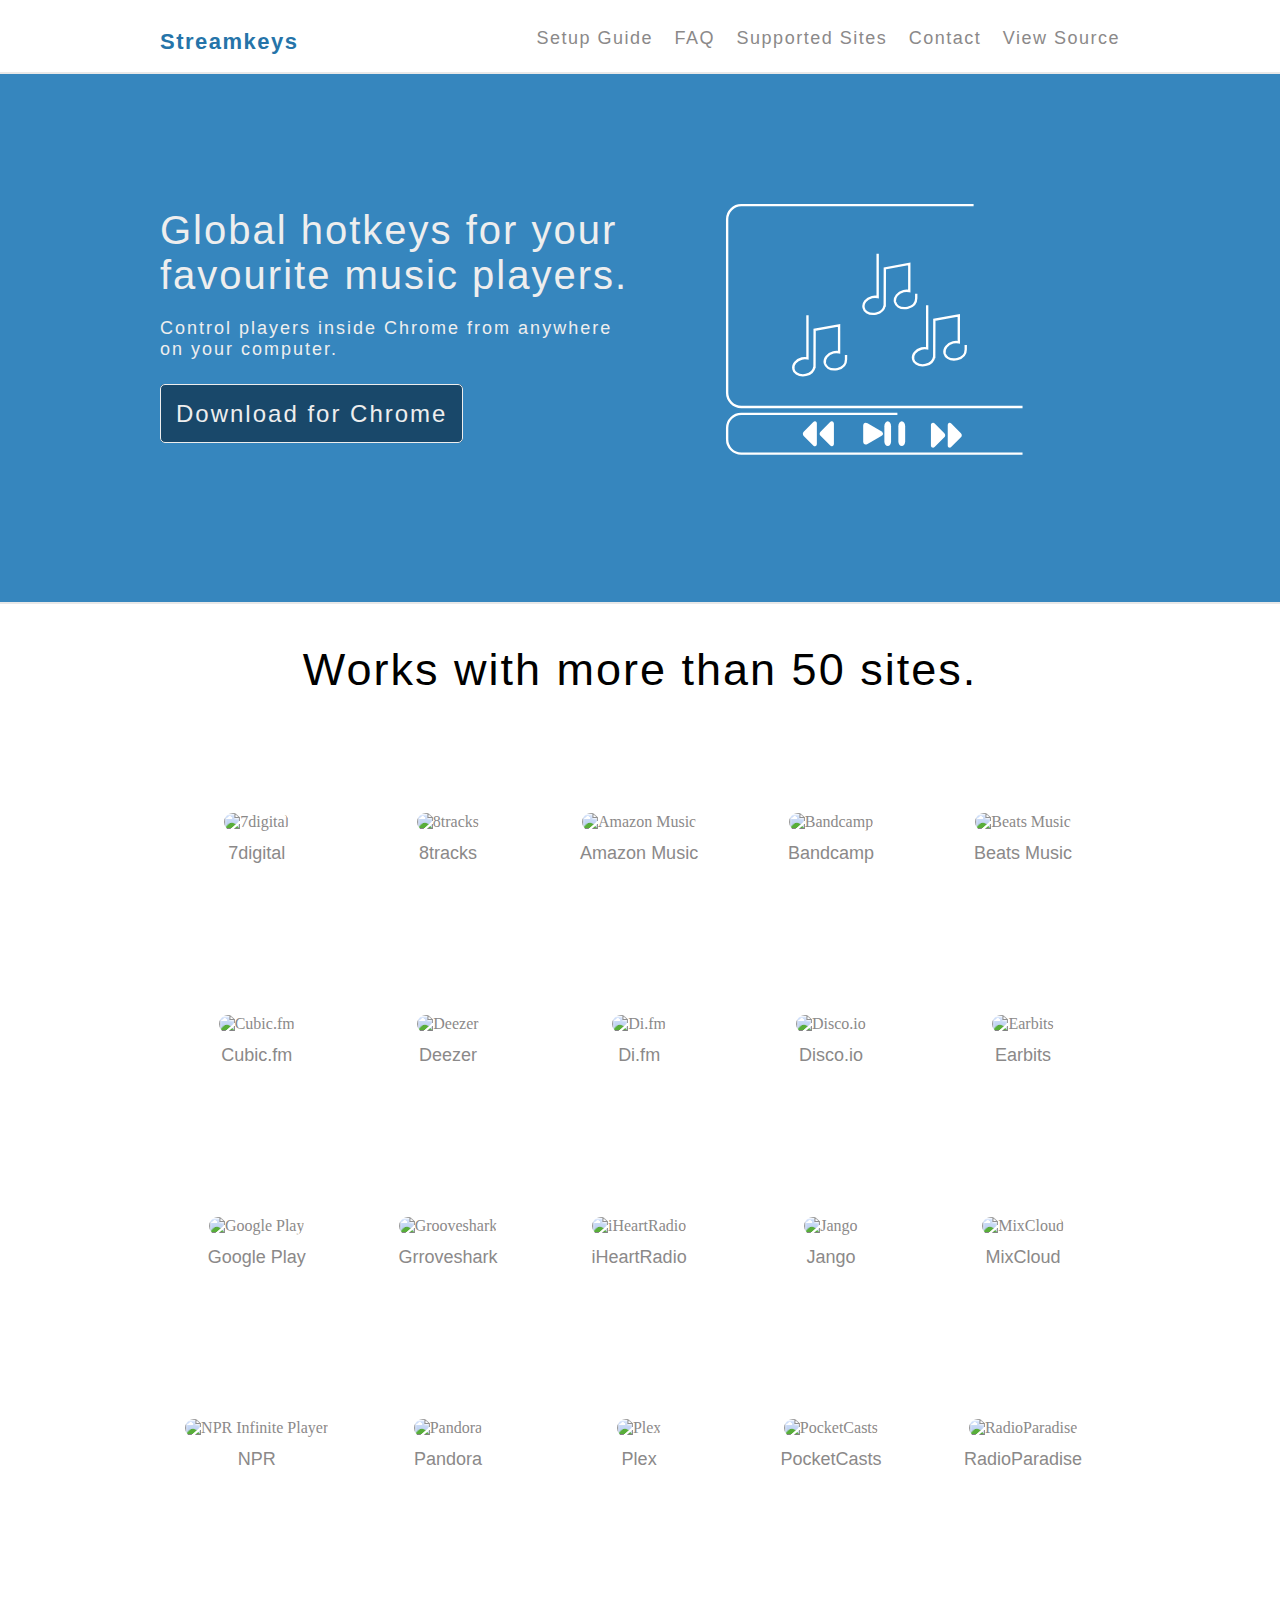
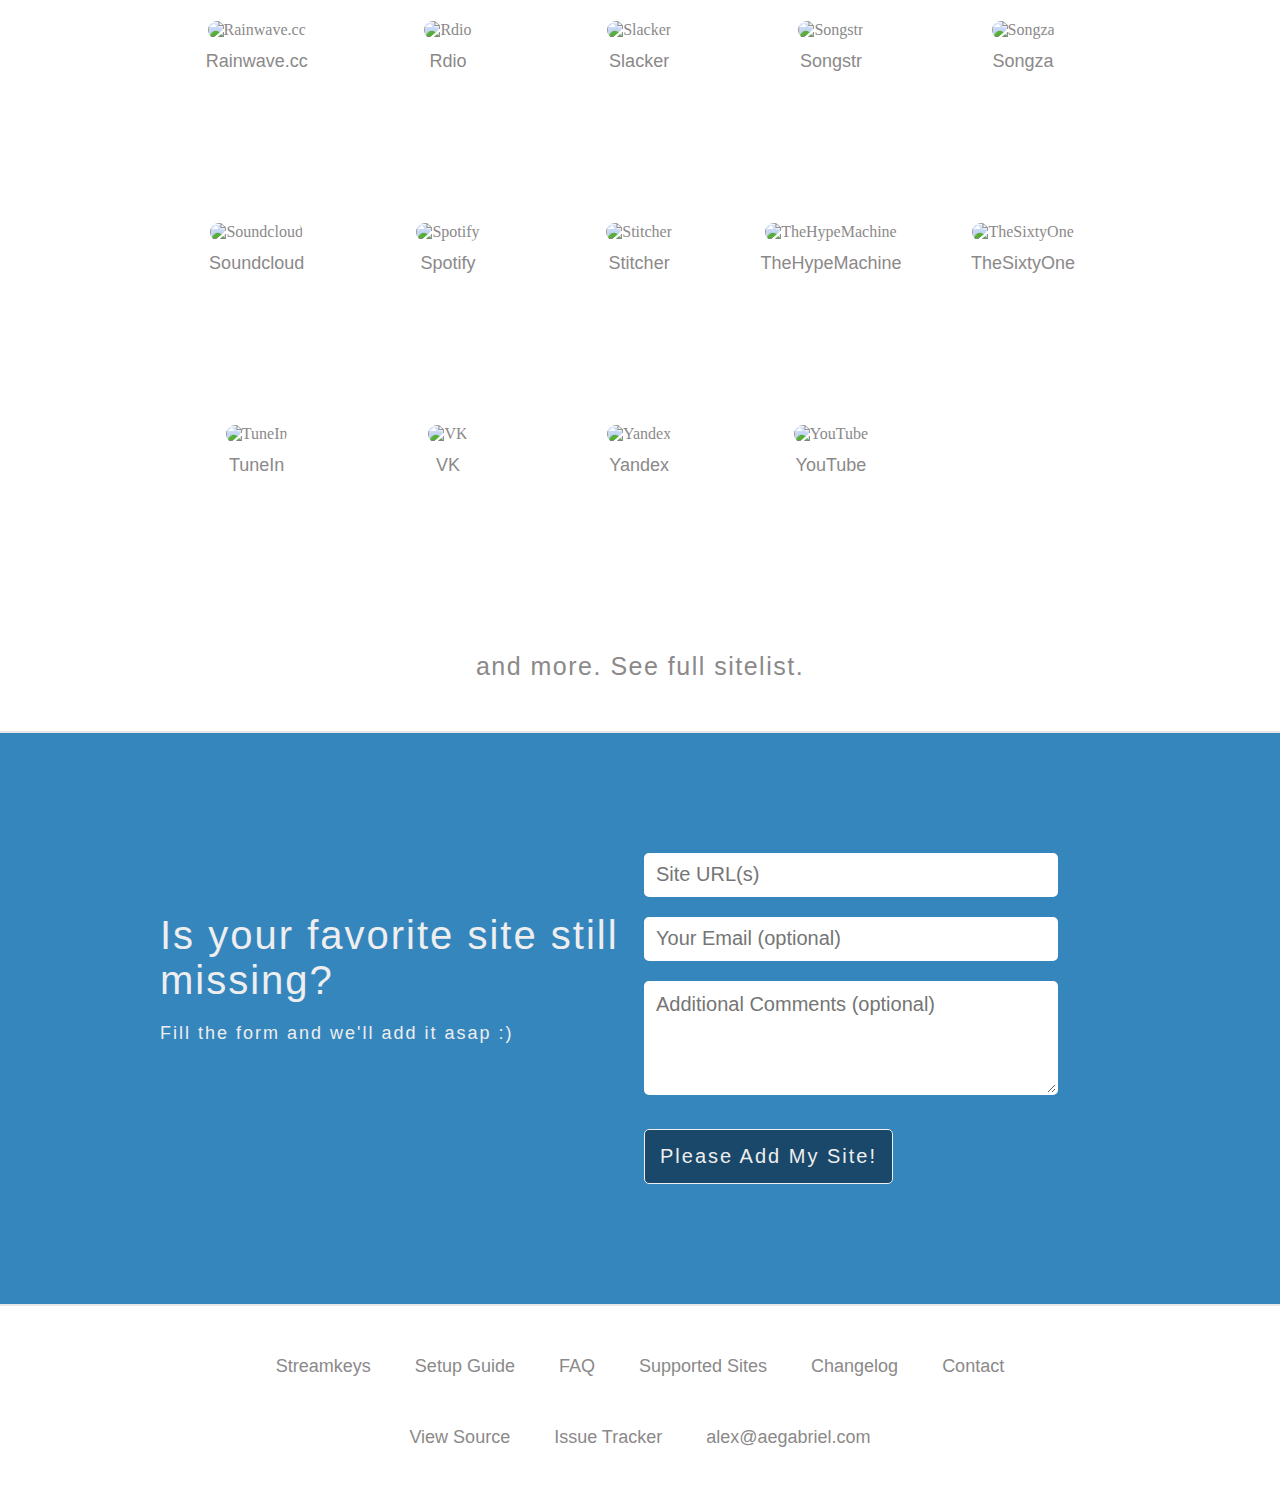
==== index.html @ 1fd18834 "Modified HTML/CSS to give it a new look." ====
<!DOCTYPE html>
<html>
    <head>
      <meta charset="utf-8">
      <meta http-equiv="X-UA-Compatible" content="IE=edge,chrome=1">
      <title>Streamkeys - Global Music Player Hotkeys for Chrome - Home</title>
      <meta name="description" content="">
      <meta name="viewport" content="width=device-width, initial-scale=1">
      <link rel="chrome-webstore-item"
          href="https://chrome.google.com/webstore/detail/ekpipjofdicppbepocohdlgenahaneen">
      <link rel="shortcut icon" href="/favicons/favicon.ico">
      <link rel="apple-touch-icon" sizes="57x57" href="/favicons/apple-touch-icon-57x57.png">
      <link rel="apple-touch-icon" sizes="114x114" href="/favicons/apple-touch-icon-114x114.png">
      <link rel="apple-touch-icon" sizes="72x72" href="/favicons/apple-touch-icon-72x72.png">
      <link rel="apple-touch-icon" sizes="60x60" href="/favicons/apple-touch-icon-60x60.png">
      <link rel="apple-touch-icon" sizes="120x120" href="/favicons/apple-touch-icon-120x120.png">
      <link rel="apple-touch-icon" sizes="76x76" href="/favicons/apple-touch-icon-76x76.png">
      <link rel="icon" type="image/png" href="/favicons/favicon-96x96.png" sizes="96x96">
      <link rel="icon" type="image/png" href="/favicons/favicon-16x16.png" sizes="16x16">
      <link rel="icon" type="image/png" href="/favicons/favicon-32x32.png" sizes="32x32">
      <meta name="msapplication-TileColor" content="#00aba9">
      <meta name="msapplication-config" content="/favicons/browserconfig.xml">
      <link href = "css/main.css" rel="stylesheet">
      <script src= "scripts/walkway.js" type = "text/javascript"></script>
    </head>
    
    <body>
      <header class="centered">

        <!-- Main nav text -->
        <!-- div class="">
          <button type="button" class="navbar-toggle collapsed" data-toggle="collapse" data-target="#nav-content">
            <span class="sr-only">Toggle navigation</span>
            <span class="icon-bar"></span>
            <span class="icon-bar"></span>
            <span class="icon-bar"></span>
          </button>
        </div> -->

        <ul>
          <li><a href="index.html" id="logo">Streamkeys</a></li>
          <li><a href="guide.html">Setup Guide</a></li>
          <li><a href="faq.html">FAQ</a></li>
          <li><a href="sites.html">Supported Sites</a></li>
          <li><a href="contact.html">Contact</a></li>
          <li><a href="contact.html">View Source</a></li>
        </ul>
      </header>

      <hr width="100%" color="#e8e8e8" height="5px"/>
      
      <!-- Div for main/hero image -->
      <div class="blue-banner">
        <div class="centered">
          <div class="main-container-left">
            <h1>Global hotkeys for your favourite music players.</h1>
            <h3>Control players inside Chrome from anywhere on your computer.</h3>
            <a class="download-button">Download for Chrome</button>
            </a>
          </div>
          
          <div class="main-container-right">
            <svg version="1.0" id="Layer_1" xmlns="http://www.w3.org/2000/svg" xmlns:xlink="http://www.w3.org/1999/xlink" x="0px" y="0px"
   viewBox="0 0 400 250" enable-background="new 0 0 400 250" xml:space="preserve">
              <path fill="none" stroke="#fff" stroke-width="2" stroke-miterlimit="10" d="M321.9,189.6H82.7c-6.6,0-12-5.4-12-12V30
  c0-6.6,5.4-12,12-12h239.1c6.6,0,12,5.4,12,12v147.6C333.9,184.2,328.5,189.6,321.9,189.6z"/>
              <g>
                <g>
                  <path fill="none" stroke="#fff" stroke-width="2" stroke-miterlimit="10" d="M240.8,103.1v36.7c-1.5-0.3-3.2-0.3-4.8,0.1
                    c-4.9,1.2-8.1,5.3-7.1,9.1c0.5,3,3.9,5.2,8,5.2c0.9,0,1.8-0.1,2.6-0.3c3.8-0.9,6.7-3.7,7.2-6.8h0.1l0.1-31.6l20.8-3.8v22.9
                    c-1.5-0.3-3.3-0.3-4.9,0.1c-4.9,1.2-8.1,5.4-7.2,9.3c0.8,3.1,4,5.2,7.9,5.2l0,0c0.9,0,1.9-0.1,2.8-0.3c4.5-1.1,7.3-4.3,7.3-8.2
                    v-43L240.8,103.1z"/>
                </g>
              </g>
              <path fill="none" stroke="#fff" stroke-width="2" stroke-miterlimit="10" d="M321.9,229.3H82.7c-6.6,0-12-5.4-12-12v-9.8
  c0-6.6,5.4-12,12-12h239.1c6.6,0,12,5.4,12,12v9.8C333.9,223.9,328.5,229.3,321.9,229.3z"/>
              <g>
                <path fill="#fff" d="M186.4,205.6V219c0,2.3,1.6,3.3,3.7,2.1l11.7-6.7c2-1.2,2-3,0-4.2l-11.7-6.7C188.1,202.4,186.4,203.3,186.4,205.6z"/>
                <path fill="#fff" d="M204.4,205.9v12.8c0,2.3,1.3,4.2,2.9,4.2c1.6,0,2.8-1.9,2.8-4.2v-12.8c0-2.3-1.3-4.2-2.8-4.2
                  C205.7,201.7,204.4,203.6,204.4,205.9z"/>
                <path fill="#fff" d="M216.3,205.9v12.8c0,2.3,1.3,4.2,2.9,4.2c1.6,0,2.9-1.9,2.9-4.2v-12.8c0-2.3-1.3-4.2-2.9-4.2
                  C217.6,201.7,216.3,203.6,216.3,205.9z"/>
              </g>
              <g>
                <g>
                  <path fill="#fff" d="M146,202c-0.7-0.3-1.4-0.1-2,0.4l-8.2,8.3c-1,1-0.9,2.5,0,3.5l8.3,8.3c0.5,0.5,1.2,0.7,1.9,0.4
                    c0.7-0.3,1-1,1-1.7v-17.5C147,202.9,146.7,202.3,146,202z"/>
                  <path fill="#fff" d="M160.3,201.9c-0.7-0.3-1.5-0.1-2,0.4l-8.2,8.3c-1,1-1,2.5,0,3.5l8.3,8.3c0.5,0.5,1.3,0.7,2,0.4
                    c0.7-0.3,1.1-1,1.1-1.7v-17.5C161.4,202.9,161,202.2,160.3,201.9z"/>
                </g>
              </g>
              <g>
                <g>
                  <path fill="#fff" d="M258.3,204.9v17.5c0,0.8,0.3,1.4,1,1.7c0.7,0.3,1.4,0.1,1.9-0.4l8.3-8.3c1-1,1-2.5,0-3.5l-8.2-8.3
                    c-0.5-0.5-1.3-0.7-2-0.4C258.7,203.5,258.3,204.2,258.3,204.9z"/>
                  <path fill="#fff" d="M244,204.9v17.5c0,0.8,0.4,1.4,1.1,1.7c0.7,0.3,1.4,0.1,2-0.4l8.3-8.3c1-1,1-2.5,0-3.5l-8.2-8.3
                    c-0.5-0.5-1.3-0.7-2-0.4C244.3,203.4,244,204.1,244,204.9z"/>
                </g>
              </g>
              <g>
                <g>
                  <path fill="none" stroke="#fff" stroke-width="2" stroke-miterlimit="10" d="M198.7,59.4v36.7c-1.5-0.3-3.2-0.3-4.8,0.1
                    c-4.9,1.2-8.1,5.3-7.1,9.1c0.5,3,3.9,5.2,8,5.2c0.9,0,1.8-0.1,2.6-0.3c3.8-0.9,6.7-3.7,7.2-6.8h0.1l0.1-31.6l20.8-3.8V91
                    c-1.5-0.3-3.3-0.3-4.9,0.1c-4.9,1.2-8.1,5.4-7.2,9.3c0.8,3.1,4,5.2,7.9,5.2l0,0c0.9,0,1.9-0.1,2.8-0.3c4.5-1.1,7.3-4.3,7.3-8.2
                    v-43L198.7,59.4z"/>
                </g>
              </g>
              <g>
                <g>
                  <path fill="none" stroke="#fff" stroke-width="2" stroke-miterlimit="10" d="M139,111.6v36.7c-1.5-0.3-3.2-0.3-4.8,0.1
                    c-4.9,1.2-8.1,5.3-7.1,9.1c0.5,3,3.9,5.2,8,5.2c0.9,0,1.8-0.1,2.6-0.3c3.8-0.9,6.7-3.7,7.2-6.8h0.1l0.1-31.6l20.8-3.8v22.9
                    c-1.5-0.3-3.3-0.3-4.9,0.1c-4.9,1.2-8.1,5.4-7.2,9.3c0.8,3.1,4,5.2,7.9,5.2l0,0c0.9,0,1.9-0.1,2.8-0.3c4.5-1.1,7.3-4.3,7.3-8.2
                    v-43L139,111.6z"/>
                </g>
              </g>
            </svg>
          </div>
          
        </div>
      </div>
      
      <hr width="100%" color="#e8e8e8" height="5px"/>

      <!-- Div for list of sites -->
      <div class="site-list centered">
        
        <h1>Works with more than 50 sites.</h1>
        
        <table>
          <tr>
              <td>
                <a href="http://www.7digital.com" target="_blank">
                  <img src="https://s3.amazonaws.com/streamkeys/icons/7digital-ad44b9914dc229bb68974f8d739a3da2.png" alt="7digital">
                </a>
                <p>7digital</p>
              </td>
            

              <td>
                <a href="http://www.8tracks.com" target="_blank">
                  <img src="https://s3.amazonaws.com/streamkeys/icons/8tracks-03eac7016e67100d49a7aa44a7764c06.png" alt="8tracks">
                </a>
                <p>8tracks</p>
              </td>

              <td>
                <a href="http://www.amazon.com" target="_blank">
                  <img src="https://s3.amazonaws.com/streamkeys/icons/amazon-babbc3f2652e6c81b514f42aab155680.png" alt="Amazon Music">
                </a>
                <p>Amazon Music</p>
              </td>
            

              <td>
                <a href="http://www.bandcamp.com" target="_blank">
                  <img src="https://s3.amazonaws.com/streamkeys/icons/bandcamp-ed21fe6f904bb7268ecf0f0d2d5176c4.png" alt="Bandcamp">
                </a>
                <p>Bandcamp</p>
              </td>

              <td>
                <a href="http://http://www.beatsmusic.com" target="_blank">
                  <img src="https://s3.amazonaws.com/streamkeys/icons/beats-d395341066f2f80bd9d649fbc2c1648f.png" alt="Beats Music">
                </a>
                <p>Beats Music</p>
              </td>
          
          </tr>

          <tr>

              <td>
                <a href="http://www.cubic.fm" target="_blank">
                  <img src="https://s3.amazonaws.com/streamkeys/icons/cubicfm-55bca81179f6b2ad861eef81ac03fe64.png" alt="Cubic.fm">
                </a>
                <p>Cubic.fm</p>
              </td>
            
          
            
              <td>
                <a href="http://www.deezer.com" target="_blank">
                  <img src="https://s3.amazonaws.com/streamkeys/icons/deezer-2e7f52b18162a2f784c9730b32caf4c5.png" alt="Deezer">
                </a>
                <p>Deezer</p>
              </td>
            
          
            
              <td>
                <a href="http://www.di.fm" target="_blank">
                  <img src="https://s3.amazonaws.com/streamkeys/icons/difm-71c70659d36d35941445f888a67aa42e.png" alt="Di.fm">
                </a>
                <p>Di.fm</p>
              </td>
            
          
            
              <td>
                <a href="http://www.disco.io" target="_blank">
                  <img src="https://s3.amazonaws.com/streamkeys/icons/discoio-dfbf41d3e84a41e846a45d649508f424.png" alt="Disco.io">
                </a>
                <p>Disco.io</p>
              </td>
            
          
            
              <td>
                <a href="http://www.earbits.com" target="_blank">
                  <img src="https://s3.amazonaws.com/streamkeys/icons/earbits-d6d50b2bb15b085de49b1da3b9e2b0a2.png" alt="Earbits">
                </a>
                <p>Earbits</p>
              </td>
              
          </tr>
            
          <tr>
              <td>
                <a href="http://play.google.com" target="_blank">
                  <img src="https://s3.amazonaws.com/streamkeys/icons/googleplay-e6237a8295e97becf48ae31749127f2e.png" alt="Google Play">
                </a>
                <p>Google Play</p>
              </td>
            
          
            
              <td>
                <a href="http://www.grooveshark.com" target="_blank">
                  <img src="https://s3.amazonaws.com/streamkeys/icons/grooveshark-87de62ad907c677874e2917de73a91a6.png" alt="Grooveshark">
                </a>
                <p>Grroveshark</p>
              </td>
            
              <td>
                <a href="http://www.iheart.com" target="_blank">
                  <img src="https://s3.amazonaws.com/streamkeys/icons/iheart-3083f171f03aa197bc4c47d3777ab136.png" alt="iHeartRadio">
                </a>
                <p>iHeartRadio</p>
              </td>
          
              <td>
                <a href="http://www.jango.com" target="_blank">
                  <img src="https://s3.amazonaws.com/streamkeys/icons/jango-204536e3ab70fcda95ba553b0bc673f1.png" alt="Jango">
                </a>
                <p>Jango</p>
              </td>
                    
              <td>
                <a href="http://www.mixcloud.com" target="_blank">
                  <img src="https://s3.amazonaws.com/streamkeys/icons/mixcloud-097aea1cb6781f2b6fd97d44e5d9270e.png" alt="MixCloud">
                </a>
                <p>MixCloud</p>
              </td>
            
          </tr> 
          
          <tr> 
              <td>
                <a href="http://one.npr.org" target="_blank">
                  <img src="https://s3.amazonaws.com/streamkeys/icons/npr-565b4655352ea3a4bf52c139165391b6.png" alt="NPR Infinite Player">
                </a>
                <p>NPR</p>
              </td>
                 
              <td>
                <a href="http://www.pandora.com" target="_blank">
                  <img src="https://s3.amazonaws.com/streamkeys/icons/pandora-1922a082413873ce4013857d66aeb295.png" alt="Pandora">
                </a>
                <p>Pandora</p>
              </td>
            
              <td>
                <a href="http://www.plex.tv" target="_blank">
                  <img src="https://s3.amazonaws.com/streamkeys/icons/plex-15afc1472c8c6c5700ba38662897d022.png" alt="Plex">
                </a>
                <p>Plex</p>
              </td>
                    
              <td>
                <a href="http://www.pocketcasts.com" target="_blank">
                  <img src="https://s3.amazonaws.com/streamkeys/icons/pocketcasts-9c6eb1a0c8bc551d0ad6d7624a734609.png" alt="PocketCasts">
                </a>
                <p>PocketCasts</p>
              </td>
            

              <td>
                <a href="http://www.radioparadise.com" target="_blank">
                  <img src="https://s3.amazonaws.com/streamkeys/icons/radioparadise-e200405d218314ec6c3edd0f5e116fbf.png" alt="RadioParadise">
                </a>
                <p>RadioParadise</p>
              </td>

          </tr>

          <tr>
            
              <td>
                <a href="http://www.rainwave.cc" target="_blank">
                  <img src="https://s3.amazonaws.com/streamkeys/icons/rainwave-0f4e85d5e2ec95fff16997ed2efcaf86.png" alt="Rainwave.cc">
                </a>
                <p>Rainwave.cc</p>
              </td>
         
              <td>
                <a href="http://www.rdio.com" target="_blank">
                  <img src="https://s3.amazonaws.com/streamkeys/icons/rdio-70fd4228da9a93302df68b04d2a9e808.png" alt="Rdio">
                </a>
                <p>Rdio</p>
              </td>
           
              <td>
                <a href="http://www.slacker.com" target="_blank">
                  <img src="https://s3.amazonaws.com/streamkeys/icons/slacker-3f79f6ae06343f9235b0bd95923119ca.png" alt="Slacker">
                </a>
                <p>Slacker</p>
              </td>
          
              <td>
                <a href="http://www.songstr.com" target="_blank">
                  <img src="https://s3.amazonaws.com/streamkeys/icons/songstr-304280e1fbeaab6a432e5576319925c8.png" alt="Songstr">
                </a>
                <p>Songstr</p>
              </td>
     
              <td>
                <a href="http://www.songza.com" target="_blank">
                  <img src="https://s3.amazonaws.com/streamkeys/icons/songza-33f0bc5aeae929c3e94e06f21800f2ca.png" alt="Songza">
                </a>
                <p>Songza</p>
              </td>
            
          </tr>

          <tr>
            
              <td>
                <a href="http://www.soundcloud.com" target="_blank">
                  <img src="https://s3.amazonaws.com/streamkeys/icons/soundcloud-6f92ff224ff95930c3adb9f234dcfd2c.png" alt="Soundcloud">
                </a>
                <p>Soundcloud</p>
              </td>
            
          
            
              <td>
                <a href="http://www.spotify.com" target="_blank">
                  <img src="https://s3.amazonaws.com/streamkeys/icons/spotify-c97a10b4fddfefe0ad7b70fa9d1ae1b8.png" alt="Spotify">
                </a>
                <p>Spotify</p>
              </td>
            
          
            
              <td>
                <a href="http://www.stitcher.com" target="_blank">
                  <img src="https://s3.amazonaws.com/streamkeys/icons/stitcher-d70f4a685d6b79ba24f231571fdc48f0.png" alt="Stitcher">
                </a>
                <p>Stitcher</p>
              </td>
                       
              <td>
                <a href="http://www.hypem.com" target="_blank">
                  <img src="https://s3.amazonaws.com/streamkeys/icons/hypemachine-29086a87e19904d569b4e7b0dbd2e353.png" alt="TheHypeMachine">
                </a>
                <p>TheHypeMachine</p>
              </td>
            
              <td>
                <a href="http://www.thesixtyone.com" target="_blank">
                  <img src="https://s3.amazonaws.com/streamkeys/icons/thesixtyone-b8a614b7c86c9405ae1f76bb8dd4ad64.png" alt="TheSixtyOne">
                </a>
                <p>TheSixtyOne</p>
              </td>
            
          </tr>

          <tr>
            
              <td>
                <a href="http://www.tunein.com" target="_blank">
                  <img src="https://s3.amazonaws.com/streamkeys/icons/tunein-257d5d061a6591d9a97aedd074b21a30.png" alt="TuneIn">
                </a>
                <p>TuneIn</p>
              </td>
            
          
            
              <td>
                <a href="http://www.vk.com" target="_blank">
                  <img src="https://s3.amazonaws.com/streamkeys/icons/vk-bb4ece759c7f69702c8702950d95cd6b.png" alt="VK">
                </a>
                <p>VK</p>
              </td>
           
              <td>
                <a href="http://www.yandex.ru" target="_blank">
                  <img src="https://s3.amazonaws.com/streamkeys/icons/yandex-77881b12db6cc2cb6306d91832604f77.png" alt="Yandex">
                </a>
                <p>Yandex</p>
              </td>

              <td>
                <a href="http://www.youtube.com" target="_blank">
                  <img src="https://s3.amazonaws.com/streamkeys/icons/youtube-62bd9ac66e3479c3ae3198510f7f3310.png" alt="YouTube">
                </a>
                <p>YouTube</p>
              </td>
          </tr>
        </table>

        <h4><a href="sites.html">and more. See full sitelist.</a></h4>
      </div>

      <hr width="100%" color="#e8e8e8" height="5px"/>


      <!-- Div for requesting sites -->
      <div class="blue-banner">
        <div class="centered">      
          <div id="request-form-text" class="main-container-left">
            <h1>Is your favorite site still missing?</h1>
            <h3>Fill the form and we'll add it asap :)</h3>
          </div>
          
          <div class="main-container-right request-form">
            <form>
              <div>
                <input type="text" placeholder="Site URL(s)">
              </div>
              
              <div>
                <input type="text" placeholder="Your Email (optional)">
              </div>
              
              <div>
                <textarea name="comments" placeholder="Additional Comments (optional)"></textarea>
              </div>
              <button id="site-submit-button" type="submit">Please Add My Site!</button>
             </form>
          </div>
        </div>
      </div>

      <hr width="100%" color="#e8e8e8" height="5px"/>

      <!-- Footer -->
      <footer class="centered">

          <ul>
            <li><a href="index.html">Streamkeys</a></li>
            <li><a href="guide.html">Setup Guide</a></li>
            <li><a href="faq.html">FAQ</a></li>
            <li><a href="sites.html">Supported Sites</a></li>
            <li><a href="changelog.html">Changelog</a></li>
            <li><a href="contact.html">Contact</a></li>
          </ul>

          <ul>
            <li><a href="https://github.com/berrberr/gshotkeys" target="_blank">View Source</a></li>
            <li><a href="https://github.com/berrberr/gshotkeys/issues" target="_blank">Issue Tracker</a></li>
            <li><a href="mailto:alex@aegabriel.com">alex@aegabriel.com</a></li>
          </ul>

      </footer>

    <script src="https://s3.amazonaws.com/streamkeys/main-1498e002eac6d1786d3b02a4042f0dd4.js"></script>

    <!-- Walkway Animation -->
    <script>
      var svg2 = new Walkway({
            selector: '#Layer_1',
            duration: 1000,
            // linear easing
            easing: 'linear'
          });

          svg2.draw(function() {
            console.log('Finished test shape!');
          });
    </script>

    <!-- Google Analytics -->
    <script>
      (function(i,s,o,g,r,a,m){i['GoogleAnalyticsObject']=r;i[r]=i[r]||function(){
      (i[r].q=i[r].q||[]).push(arguments)},i[r].l=1*new Date();a=s.createElement(o),
      m=s.getElementsByTagName(o)[0];a.async=1;a.src=g;m.parentNode.insertBefore(a,m)
      })(window,document,'script','//www.google-analytics.com/analytics.js','ga');

      ga('create', 'UA-45141647-1', 'streamkeys.com');
      ga('send', 'pageview');
    </script>
    
    </body>
</html>
---- css/main.css ----
* {
	margin: 0;
	padding: 0;
}

h1 {
	margin: 20px 0;
}

h3{
	margin: 20px 0 40px;
}

.centered{
	margin: 0px auto ;
	width: 960px;
	min-width: 960px;
}

a {
	text-decoration: none;
	color: #8B8989;
}

a:visited {
	color: #8B8989;
}

header ul {
	margin: 25px 0px 20px;
 	font-size: 18px;
 	font-weight: 200;
 	line-height: 1.5;
 	font-family: "Helvetica Neue", Helvetica, Arial, sans-serif;
 	letter-spacing: 1.5px;
	list-style-type: none;
	text-align: right;
}

header li {
	display: inline;
	padding-left: 15px;
}

header a:hover {
	border-top: 2px solid #3A539B;
	padding-top: 8px;
}

#logo{
	float: left;
	font-size: 22px;
	font-weight: 800;
	color: #2574A9;
}

.blue-banner {
	background-color: #3686be;
	padding: 60px 0 120px 0;
	min-width: 960px;

}

.main-container-left {
	width: 50%;
	display: inline-block;
	vertical-align: middle;
	font-family: "Helvetica Neue", Helvetica, Arial, sans-serif;
}

.main-container-right{
	padding-top: 50px;
	width: 49%;
	display: inline-block;
	vertical-align: middle;
	font-family: "Helvetica Neue", Helvetica, Arial, sans-serif;
	color: #eee;
}

.main-container-left h1 {
	font-size: 40px;
	font-weight: 100;
	letter-spacing: 2px;
	color: #eee;
}

.main-container-left h3 {
	font-size: 18px;
	font-weight: 100;
	letter-spacing: 2px;
	color: #eee;
}

.download-button {
	margin: 20px 0 0 0;
	padding: 15px;
	border: 1px solid #eee;
	cursor: pointer;
	font-family: "Helvetica Neue", Helvetica, Arial, sans-serif;
	font-size: 24px;
	font-weight: 100;
	letter-spacing: 2px;
	color: #eee;
	background-color: #19486a;
	border-radius: 5px;
}

.download-button:hover {
	background-color: #eee;
	color: #19486a;
	transition-duration: 0.4s;
}

.site-list h1{
	margin: 40px 0;
	text-align: center;
	font-size: 45px;
	font-weight: 100;
	letter-spacing: 2px;
	font-family: "Helvetica Neue", Helvetica, Arial, sans-serif;
}

.site-list h4{
	margin: 100px 0 50px 0;
	text-align: center;
	font-size: 25px;
	font-weight: 200;
	letter-spacing: 1.5px;
	font-family: "Helvetica Neue", Helvetica, Arial, sans-serif;
	color: #000;
}

td {
	width: 192px;
	height: 200px;
	text-align: center;
}
td img {
	border: 2px solid transparent;
	border-radius: 25px;
}

td p {
	font-family: "Helvetica Neue", Helvetica, Arial, sans-serif;
	font-size: 18px;
	font-weight: 200;
	padding-top: 10px;
	color: #8B8989;
}
.site-list a:hover{
	-webkit-filter: grayscale(.8);
	transition-duration: 0.4s;
}

.request-form input{
	height: 40px;
	width: 400px;
	margin: 10px 0;
	padding-left: 10px;
	font-family: "Helvetica Neue", Helvetica, Arial, sans-serif;
	font-size: 20px;
	font-weight: 100;
	border: 2px solid #fff;
	border-radius: 5px;
}

.request-form textarea{
	height: 100px;
	width: 400px;
	margin: 10px 0;
	padding: 10px 0 0 10px;
	font-family: "Helvetica Neue", Helvetica, Arial, sans-serif;
	font-size: 20px;
	font-weight: 100;
	border: 2px solid #fff;
	border-radius: 5px;
}

#site-submit-button {
	margin: 20px 0 0 0;
	padding: 15px;
	border: 1px solid #eee;
	cursor: pointer;
	font-family: "Helvetica Neue", Helvetica, Arial, sans-serif;
	font-size: 20px;
	font-weight: 200;
	letter-spacing: 2px;
	color: #eee;
	background-color: #19486a;
	border-radius: 5px;
}

#site-submit-button:hover {
	background-color: #eee;
	color: #19486a;
	transition-duration: 0.4s;
}

footer {
	text-align: center;
	margin: 20px 0;
}

footer ul {
	margin: 50px 0;
}

footer li {
	display: inline;
	list-style-type: none;
	padding: 20px 20px;
	font-family: "Helvetica Neue", Helvetica, Arial, sans-serif;
	font-size: 18px;
	font-weight: 200;
	color: #000;
}

footer a:hover {
	padding-bottom: 5px;
	border-bottom: 2px solid #8B8989;
}
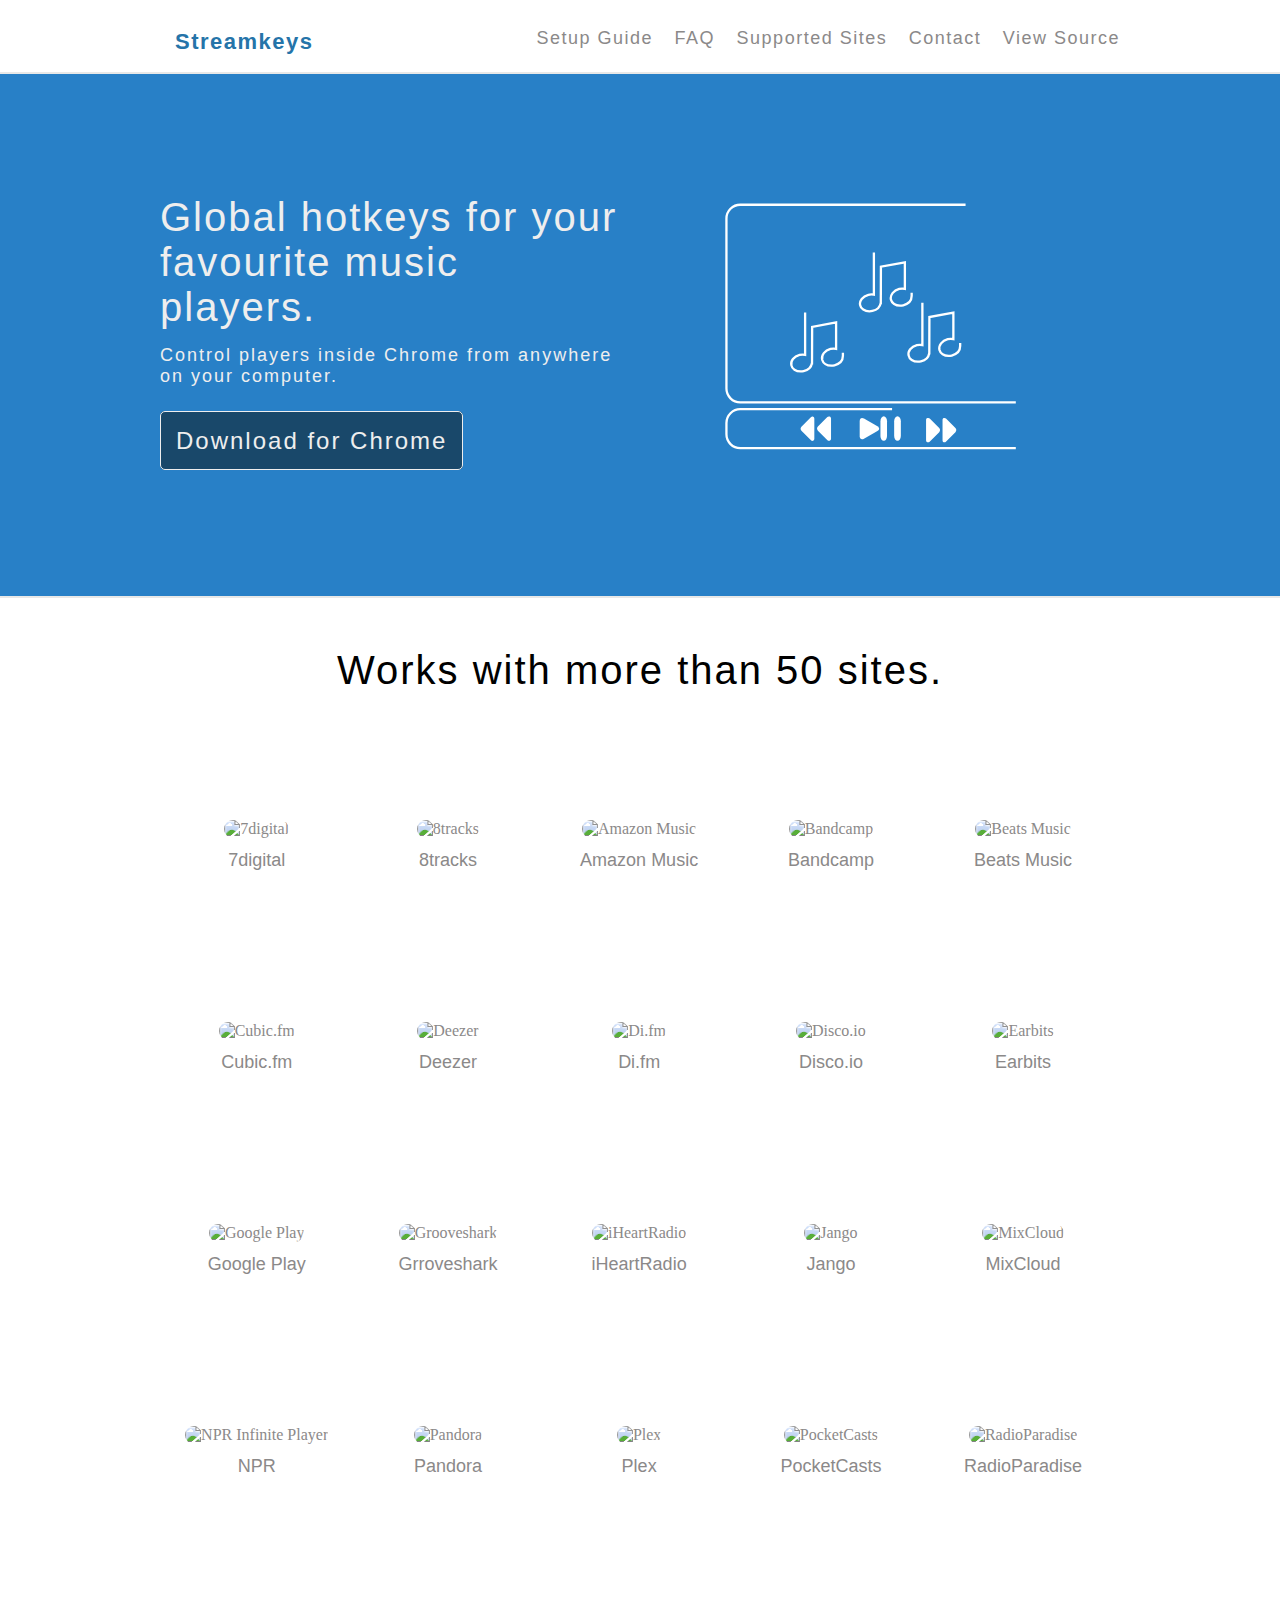
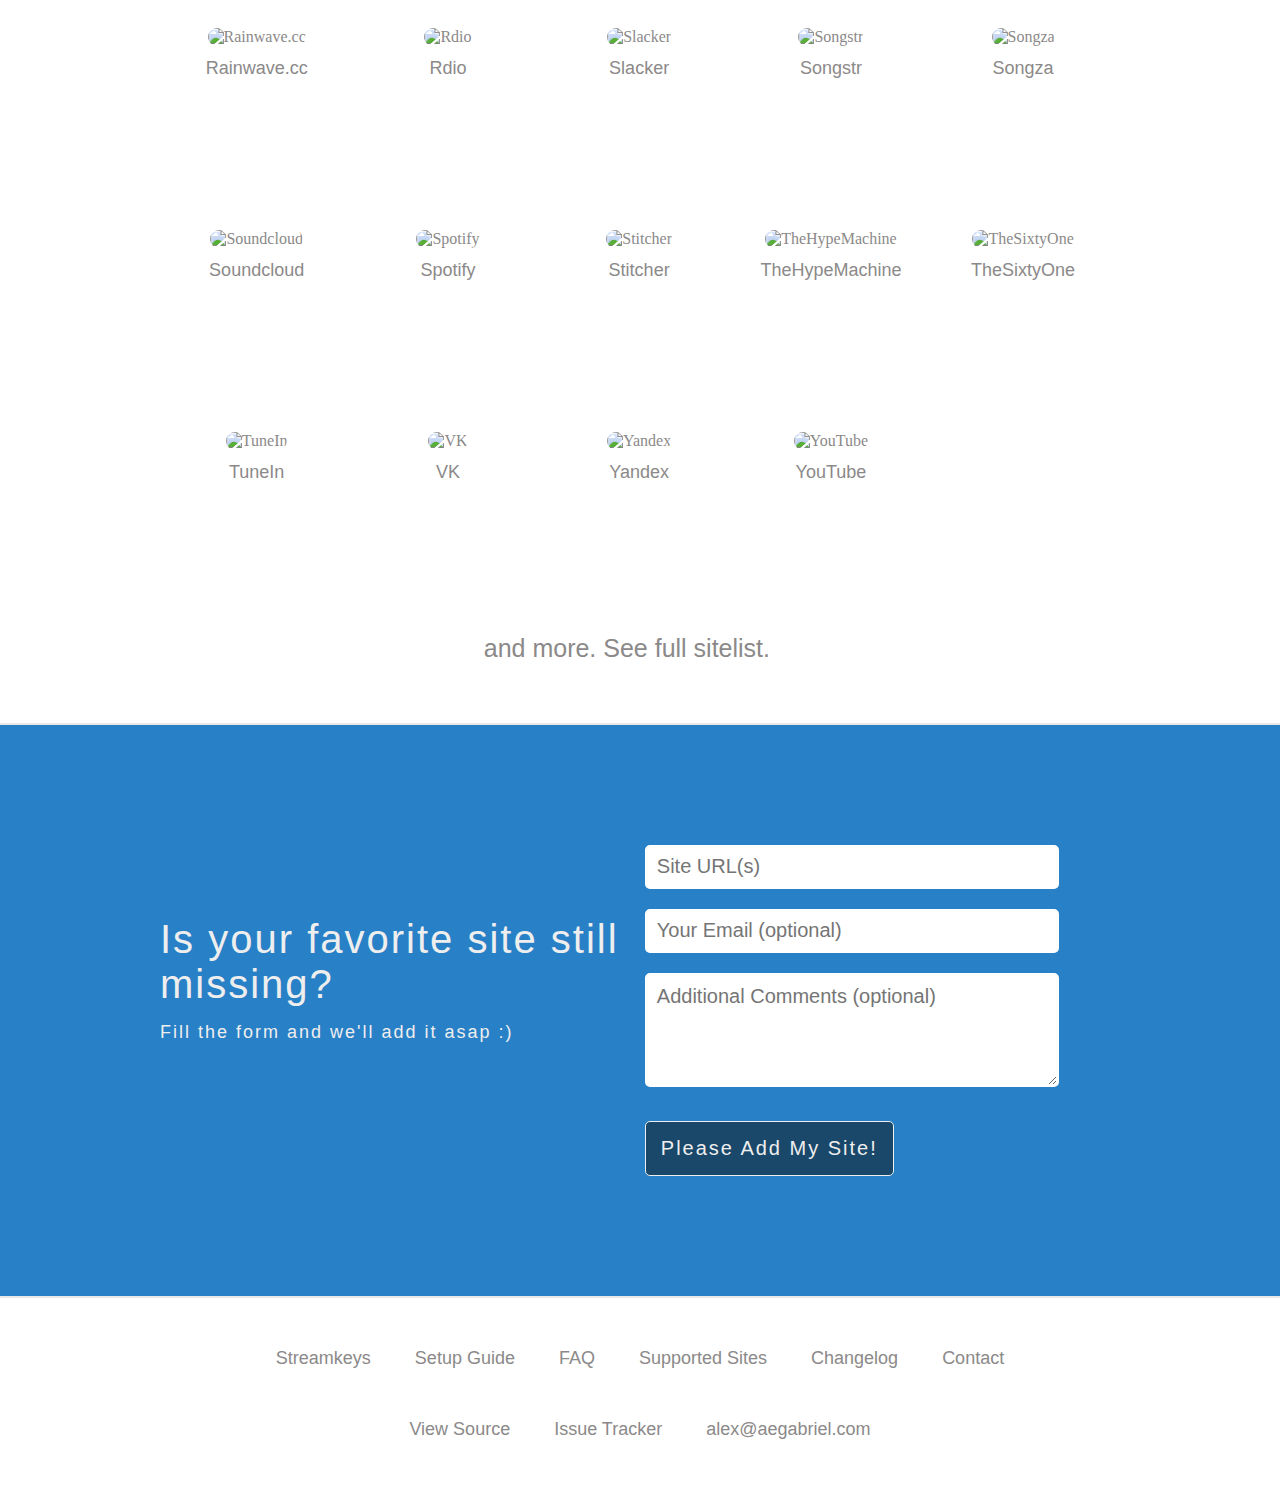
==== commit 4b68e75f: "Added all new pages." ====
--- a/index.html
+++ b/index.html
@@ -36,18 +36,20 @@
             <span class="icon-bar"></span>
           </button>
         </div> -->
+        <ul id="logo">
+          <li><a href="index.html">Streamkeys</a></li>
+        </ul>
 
         <ul>
-          <li><a href="index.html" id="logo">Streamkeys</a></li>
           <li><a href="guide.html">Setup Guide</a></li>
           <li><a href="faq.html">FAQ</a></li>
           <li><a href="sites.html">Supported Sites</a></li>
           <li><a href="contact.html">Contact</a></li>
-          <li><a href="contact.html">View Source</a></li>
+          <li><a href="https://github.com/berrberr/streamkeys" target="_blank">View Source</a></li>
         </ul>
       </header>
 
-      <hr width="100%" color="#e8e8e8" height="5px"/>
+      <hr width="100%" color="#e8e8e8" height="2px"/>
       
       <!-- Div for main/hero image -->
       <div class="blue-banner">
@@ -55,8 +57,7 @@
           <div class="main-container-left">
             <h1>Global hotkeys for your favourite music players.</h1>
             <h3>Control players inside Chrome from anywhere on your computer.</h3>
-            <a class="download-button">Download for Chrome</button>
-            </a>
+            <a id="download-button">Download for Chrome</a>
           </div>
           
           <div class="main-container-right">
@@ -119,9 +120,10 @@
         </div>
       </div>
       
-      <hr width="100%" color="#e8e8e8" height="5px"/>
+      <hr width="100%" color="#e8e8e8" height="2px"/>
 
       <!-- Div for list of sites -->
+
       <div class="site-list centered">
         
         <h1>Works with more than 50 sites.</h1>
@@ -409,13 +411,15 @@
           </tr>
         </table>
 
-        <h4><a href="sites.html">and more. See full sitelist.</a></h4>
+        <h2><a href="sites.html">and more. See full sitelist.</a></h2>
       </div>
 
-      <hr width="100%" color="#e8e8e8" height="5px"/>
-
-
+
+      <hr width="100%" color="#e8e8e8" height="2px"/>
+
+      
       <!-- Div for requesting sites -->
+
       <div class="blue-banner">
         <div class="centered">      
           <div id="request-form-text" class="main-container-left">
@@ -442,7 +446,9 @@
         </div>
       </div>
 
-      <hr width="100%" color="#e8e8e8" height="5px"/>
+
+      <hr width="100%" color="#e8e8e8" height="2px"/>
+
 
       <!-- Footer -->
       <footer class="centered">
@@ -461,35 +467,34 @@
             <li><a href="https://github.com/berrberr/gshotkeys/issues" target="_blank">Issue Tracker</a></li>
             <li><a href="mailto:alex@aegabriel.com">alex@aegabriel.com</a></li>
           </ul>
-
       </footer>
 
     <script src="https://s3.amazonaws.com/streamkeys/main-1498e002eac6d1786d3b02a4042f0dd4.js"></script>
 
-    <!-- Walkway Animation -->
-    <script>
-      var svg2 = new Walkway({
-            selector: '#Layer_1',
-            duration: 1000,
-            // linear easing
-            easing: 'linear'
-          });
-
-          svg2.draw(function() {
-            console.log('Finished test shape!');
-          });
-    </script>
-
-    <!-- Google Analytics -->
-    <script>
-      (function(i,s,o,g,r,a,m){i['GoogleAnalyticsObject']=r;i[r]=i[r]||function(){
-      (i[r].q=i[r].q||[]).push(arguments)},i[r].l=1*new Date();a=s.createElement(o),
-      m=s.getElementsByTagName(o)[0];a.async=1;a.src=g;m.parentNode.insertBefore(a,m)
-      })(window,document,'script','//www.google-analytics.com/analytics.js','ga');
-
-      ga('create', 'UA-45141647-1', 'streamkeys.com');
-      ga('send', 'pageview');
-    </script>
+      <!-- Walkway Animation -->
+      <script>
+        var svg2 = new Walkway({
+              selector: '#Layer_1',
+              duration: 1000,
+              // linear easing
+              easing: 'linear'
+            });
+
+            svg2.draw(function() {
+              console.log('Finished test shape!');
+            });
+      </script>
+
+      <!-- Google Analytics -->
+      <script>
+        (function(i,s,o,g,r,a,m){i['GoogleAnalyticsObject']=r;i[r]=i[r]||function(){
+        (i[r].q=i[r].q||[]).push(arguments)},i[r].l=1*new Date();a=s.createElement(o),
+        m=s.getElementsByTagName(o)[0];a.async=1;a.src=g;m.parentNode.insertBefore(a,m)
+        })(window,document,'script','//www.google-analytics.com/analytics.js','ga');
+
+        ga('create', 'UA-45141647-1', 'streamkeys.com');
+        ga('send', 'pageview');
+      </script>
     
     </body>
 </html>
--- a/css/main.css
+++ b/css/main.css
@@ -1,3 +1,4 @@
+/* General rules to modify browser default styles */
 
 * {
 	margin: 0;
@@ -5,17 +6,25 @@
 }
 
 h1 {
-	margin: 20px 0;
+	margin: 15px 0 15px;
+	font-size: 40px;
+	font-weight: 200;
+	letter-spacing: 2px;
+	font-family: "Helvetica Neue", Helvetica, Arial, sans-serif;
+}
+
+h2 {
+	font-size: 25px;
+	font-weight: 200;
+	font-family: "Helvetica Neue", Helvetica, Arial, sans-serif;
 }
 
 h3{
-	margin: 20px 0 40px;
-}
-
-.centered{
-	margin: 0px auto ;
-	width: 960px;
-	min-width: 960px;
+	margin: 15px 0 40px;
+	font-size: 18px;
+	font-weight: 200;
+	letter-spacing: 2px;
+	font-family: "Helvetica Neue", Helvetica, Arial, sans-serif;
 }
 
 a {
@@ -26,6 +35,19 @@
 a:visited {
 	color: #8B8989;
 }
+
+
+/* Class to keep content centered and within 960px */
+
+.centered{
+	margin: 0px auto;
+	width: 960px;
+	min-width: 960px;
+	padding: 0 10px 0 10px;
+}
+
+
+/* Styles for header elements */
 
 header ul {
 	margin: 25px 0px 20px;
@@ -43,57 +65,63 @@
 	padding-left: 15px;
 }
 
-header a:hover {
+header li a:hover {
 	border-top: 2px solid #3A539B;
 	padding-top: 8px;
 }
 
-#logo{
+#logo li{
+	display: inline;
 	float: left;
 	font-size: 22px;
 	font-weight: 800;
+}
+
+#logo li a {
 	color: #2574A9;
 }
 
+#logo li a:hover {
+	border-top: 2px solid #3A539B;
+	border-bottom: 2px solid #3A539B;
+	padding: 8px 0;
+	transition: all .25s linear;
+}
+
+/* Class to apply blue background to div elements */
+
 .blue-banner {
-	background-color: #3686be;
+	background-color: #2880C7;
 	padding: 60px 0 120px 0;
-	min-width: 960px;
-
-}
+	min-width: 1000px;
+
+}
+
+
+/* Styles for two column content and main/hero content of home page */
 
 .main-container-left {
-	width: 50%;
+	width: 48%;
 	display: inline-block;
 	vertical-align: middle;
 	font-family: "Helvetica Neue", Helvetica, Arial, sans-serif;
+	padding-top: 25px;
 }
 
 .main-container-right{
-	padding-top: 50px;
-	width: 49%;
+	padding: 50px 0 0 20px;
+	width: 48%;
 	display: inline-block;
 	vertical-align: middle;
 	font-family: "Helvetica Neue", Helvetica, Arial, sans-serif;
 	color: #eee;
 }
 
-.main-container-left h1 {
-	font-size: 40px;
-	font-weight: 100;
-	letter-spacing: 2px;
+.main-container-left h1, h3{	
 	color: #eee;
 }
 
-.main-container-left h3 {
-	font-size: 18px;
-	font-weight: 100;
-	letter-spacing: 2px;
-	color: #eee;
-}
-
-.download-button {
-	margin: 20px 0 0 0;
+#download-button {
 	padding: 15px;
 	border: 1px solid #eee;
 	cursor: pointer;
@@ -106,29 +134,32 @@
 	border-radius: 5px;
 }
 
-.download-button:hover {
+#download-button:hover {
 	background-color: #eee;
 	color: #19486a;
 	transition-duration: 0.4s;
 }
 
+
+/* Styles for lis of sites */
+
+.site-list {
+	margin-bottom: 50px;
+}
+
 .site-list h1{
-	margin: 40px 0;
+	margin: 50px 0;
 	text-align: center;
-	font-size: 45px;
-	font-weight: 100;
-	letter-spacing: 2px;
-	font-family: "Helvetica Neue", Helvetica, Arial, sans-serif;
-}
-
-.site-list h4{
-	margin: 100px 0 50px 0;
-	text-align: center;
-	font-size: 25px;
-	font-weight: 200;
-	letter-spacing: 1.5px;
-	font-family: "Helvetica Neue", Helvetica, Arial, sans-serif;
-	color: #000;
+}
+
+.site-list h2{
+	margin: 50px 0 50px 0;
+	padding-right: 350px;
+	text-align: right;
+}
+
+.site-list h2 a:hover{
+	border-bottom: 2px dotted #000;
 }
 
 td {
@@ -148,10 +179,14 @@
 	padding-top: 10px;
 	color: #8B8989;
 }
+
 .site-list a:hover{
-	-webkit-filter: grayscale(.8);
-	transition-duration: 0.4s;
-}
+	-webkit-filter: grayscale(1);
+	transition-duration: 0.25s;
+}
+
+
+/* Styles for request form */
 
 .request-form input{
 	height: 40px;
@@ -163,6 +198,7 @@
 	font-weight: 100;
 	border: 2px solid #fff;
 	border-radius: 5px;
+	outline: none;
 }
 
 .request-form textarea{
@@ -175,6 +211,11 @@
 	font-weight: 100;
 	border: 2px solid #fff;
 	border-radius: 5px;
+	outline: none;
+}
+
+.request-form input:focus, textarea:focus {
+  box-shadow: 0 0 10px #22313F;
 }
 
 #site-submit-button {
@@ -184,7 +225,7 @@
 	cursor: pointer;
 	font-family: "Helvetica Neue", Helvetica, Arial, sans-serif;
 	font-size: 20px;
-	font-weight: 200;
+	font-weight: 100;
 	letter-spacing: 2px;
 	color: #eee;
 	background-color: #19486a;
@@ -197,6 +238,9 @@
 	transition-duration: 0.4s;
 }
 
+
+/* Styles for footer */
+
 footer {
 	text-align: center;
 	margin: 20px 0;
@@ -217,10 +261,144 @@
 }
 
 footer a:hover {
-	padding-bottom: 5px;
-	border-bottom: 2px solid #8B8989;
-}
-
-
-
-
+	padding-bottom: 2px;
+	border-bottom: 1px dotted #8B8989;
+}
+
+
+/*********************************
+**********************************
+********* CSS for FAQ page ****
+********************************** */
+
+
+.faq {
+	margin-bottom: 50px;
+}
+
+.faq h1, h2{
+	padding: 25px 250px 10px 10px;
+}
+
+.faq p {
+	padding: 0 250px 10px 20px;
+	font-family: "Helvetica Neue", Helvetica, Arial, sans-serif;
+	font-size: 16px;
+	font-weight: 200;
+	letter-spacing: 1px;
+	line-height: 1.5;
+}
+
+
+/*********************************
+**********************************
+********* CSS for Contact Page ****
+********************************** */
+
+
+.contact {
+	margin-bottom: 50px;
+}
+
+.contact h1{
+	padding: 25px 250px 10px 10px;
+}
+
+.contact p {
+	padding: 0 250px 10px 20px;
+	font-family: "Helvetica Neue", Helvetica, Arial, sans-serif;
+	font-size: 16px;
+	font-weight: 200;
+	letter-spacing: 1px;
+	line-height: 1.5;
+}
+
+
+/*********************************
+**********************************
+********* CSS for Guide Page ****
+********************************** */
+
+.gudie ul li{
+	list-style-type: none; 
+}
+
+.guide h1, h2{
+	padding: 25px 250px 10px 10px;
+}
+
+.guide p, h4 {
+	padding: 0 250px 10px 20px;
+	font-family: "Helvetica Neue", Helvetica, Arial, sans-serif;
+	font-size: 16px;
+	font-weight: 200;
+	letter-spacing: 1px;
+	line-height: 1.5;
+}
+
+.guide h4 {
+	font-weight: bold;
+}
+
+#hotkeys{
+	margin-bottom: 50px;
+}
+
+#hotkeys li{
+	list-style-type: none;
+}
+
+.image-container {
+	display: inline-block;
+	width: 30%;
+	margin: 20px 0 20px 20px;
+	text-align: center;
+	vertical-align: bottom;
+
+}
+
+.image-container img {
+	padding: 10px 10px;
+	border-radius: 5px;
+	border: 5px solid transparent;
+	width: 90%;
+	height: auto;
+}
+
+.image-container img:hover {
+	border: 5px solid #2880C7;
+}
+
+.image-container p{
+	padding: 10px 0;
+	width: 90%;
+	height: auto;
+}
+
+/*********************************
+**********************************
+********* CSS for Changelog page ****
+********************************** */
+
+
+.list-group {
+	list-style-type: none;
+}
+
+.list-group h3 {
+	padding-left: 20px;
+	color: #000;
+	font-weight: 500;
+	font-size: 25px;
+	margin-bottom: 20px;
+}
+
+.list-group p {
+	padding-left: 30px;
+}
+
+
+
+
+
+
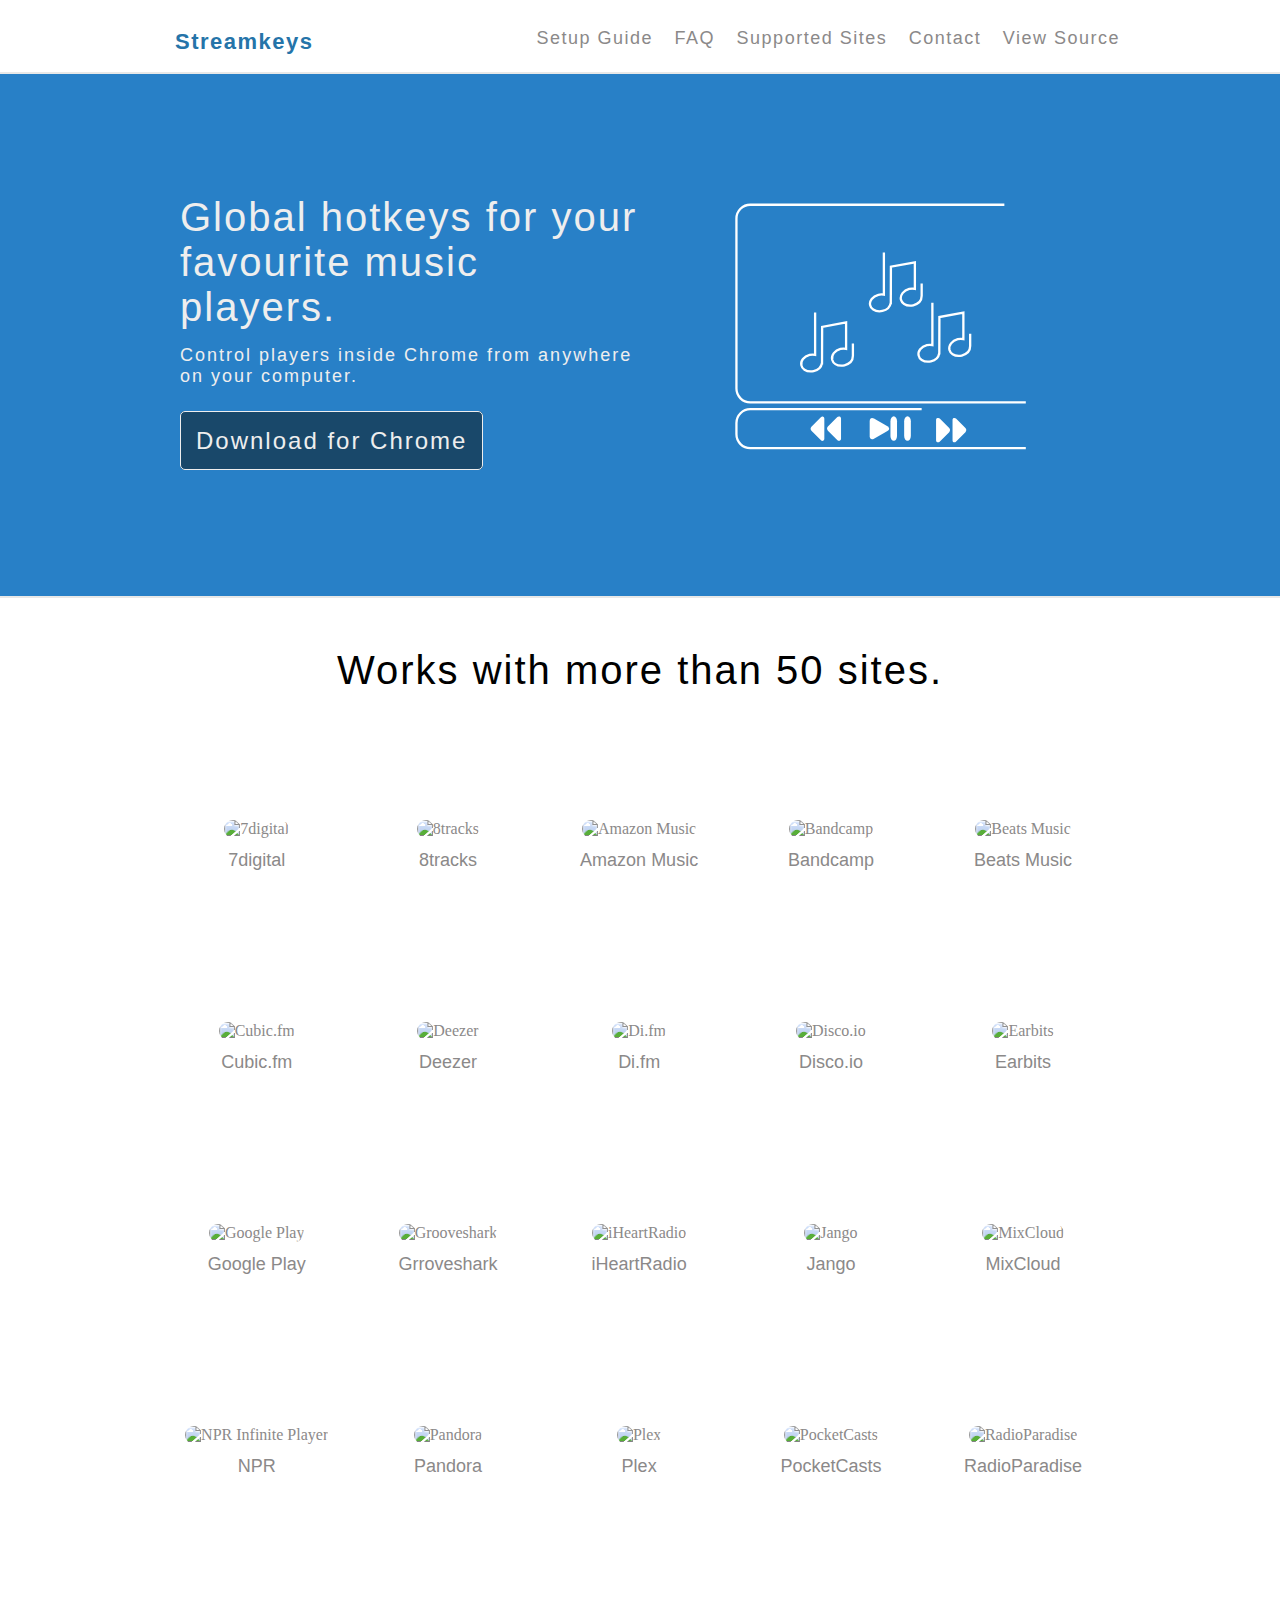
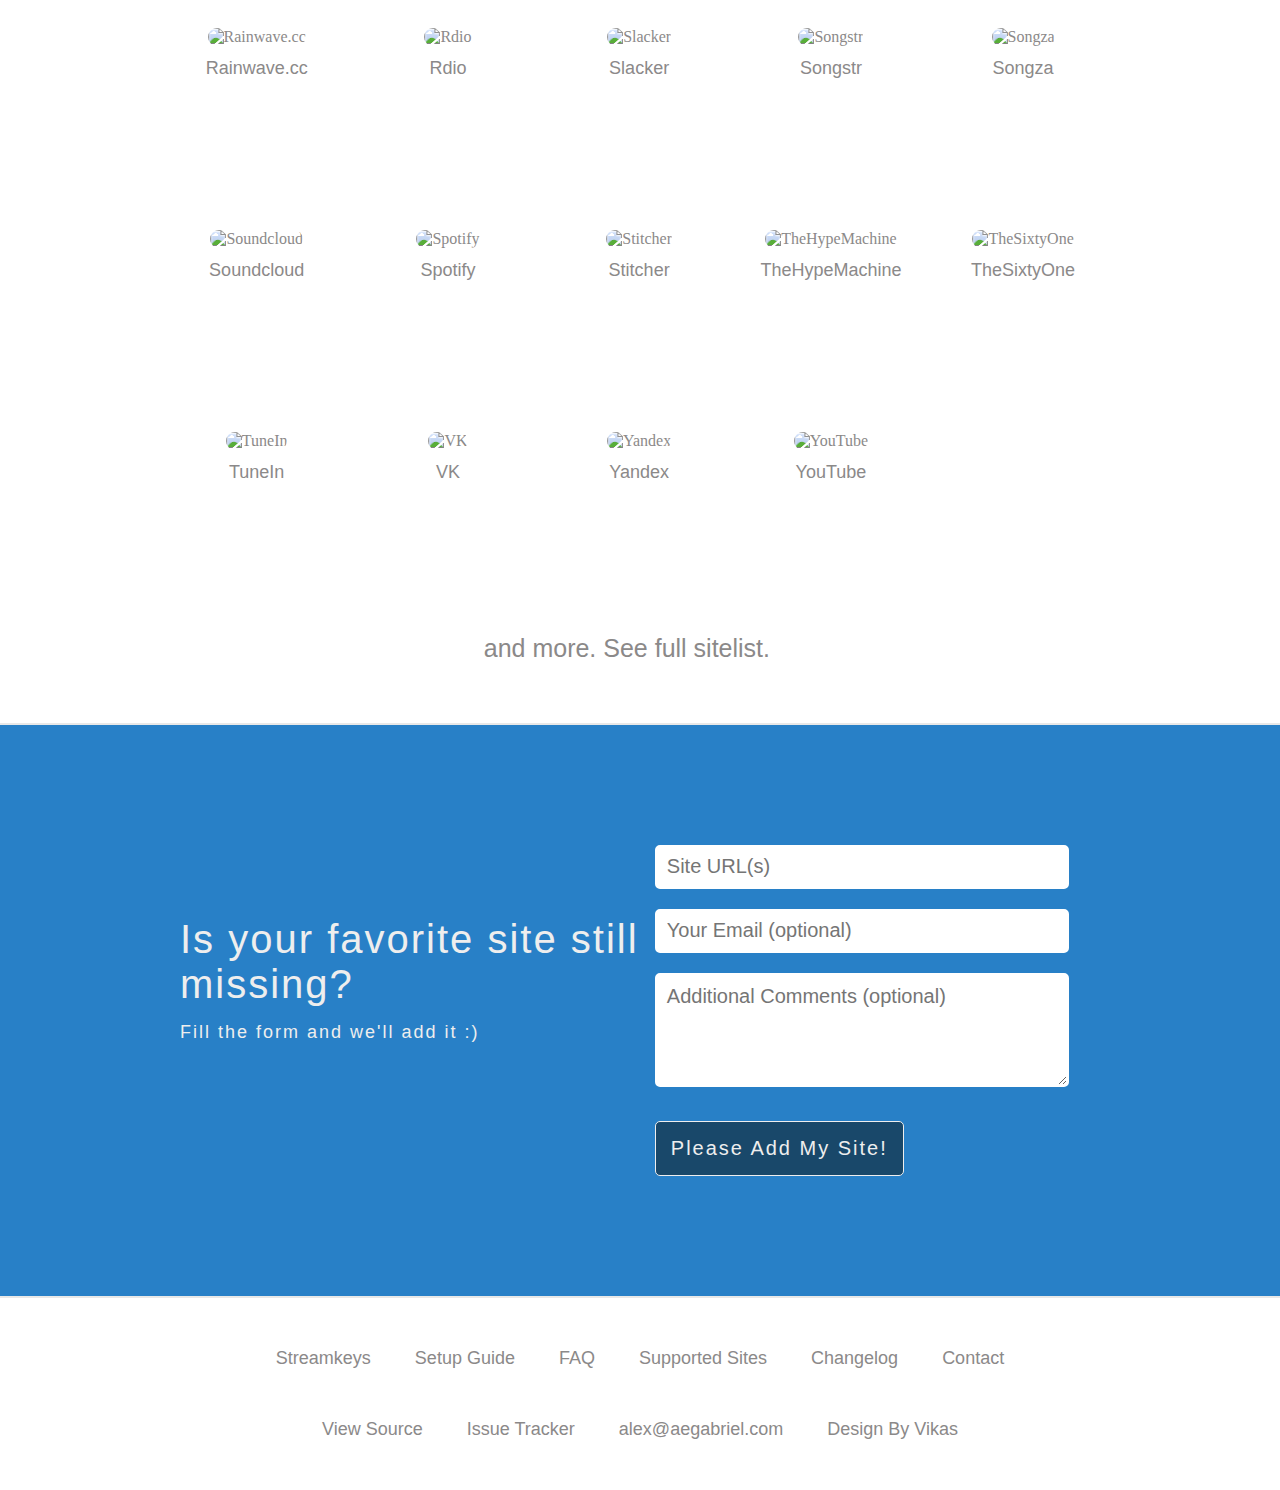
==== commit b013b17e: "Modified footer and fixed lightbox." ====
--- a/index.html
+++ b/index.html
@@ -424,7 +424,7 @@
         <div class="centered">      
           <div id="request-form-text" class="main-container-left">
             <h1>Is your favorite site still missing?</h1>
-            <h3>Fill the form and we'll add it asap :)</h3>
+            <h3>Fill the form and we'll add it :)</h3>
           </div>
           
           <div class="main-container-right request-form">
@@ -466,6 +466,7 @@
             <li><a href="https://github.com/berrberr/gshotkeys" target="_blank">View Source</a></li>
             <li><a href="https://github.com/berrberr/gshotkeys/issues" target="_blank">Issue Tracker</a></li>
             <li><a href="mailto:alex@aegabriel.com">alex@aegabriel.com</a></li>
+            <li><a href="https://github.com/lalwanivikas" target="_blank">Design By Vikas</a></li>
           </ul>
       </footer>
 
--- a/css/main.css
+++ b/css/main.css
@@ -8,7 +8,7 @@
 h1 {
 	margin: 15px 0 15px;
 	font-size: 40px;
-	font-weight: 200;
+	font-weight: 100;
 	letter-spacing: 2px;
 	font-family: "Helvetica Neue", Helvetica, Arial, sans-serif;
 }
@@ -105,11 +105,11 @@
 	display: inline-block;
 	vertical-align: middle;
 	font-family: "Helvetica Neue", Helvetica, Arial, sans-serif;
-	padding-top: 25px;
+	padding: 25px 0 0 20px;
 }
 
 .main-container-right{
-	padding: 50px 0 0 20px;
+	padding: 50px 0 0 10px;
 	width: 48%;
 	display: inline-block;
 	vertical-align: middle;
@@ -150,6 +150,7 @@
 .site-list h1{
 	margin: 50px 0;
 	text-align: center;
+	font-weight: 200;
 }
 
 .site-list h2{
@@ -276,12 +277,16 @@
 	margin-bottom: 50px;
 }
 
+.faq h1 {
+	font-weight: 200;
+}
+
 .faq h1, h2{
 	padding: 25px 250px 10px 10px;
 }
 
 .faq p {
-	padding: 0 250px 10px 20px;
+	padding: 0 250px 10px 10px;
 	font-family: "Helvetica Neue", Helvetica, Arial, sans-serif;
 	font-size: 16px;
 	font-weight: 200;
@@ -302,10 +307,12 @@
 
 .contact h1{
 	padding: 25px 250px 10px 10px;
+	font-weight: 200;
+
 }
 
 .contact p {
-	padding: 0 250px 10px 20px;
+	padding: 0 250px 10px 10px;
 	font-family: "Helvetica Neue", Helvetica, Arial, sans-serif;
 	font-size: 16px;
 	font-weight: 200;
@@ -319,6 +326,10 @@
 ********* CSS for Guide Page ****
 ********************************** */
 
+.guide h1 {
+	font-weight: 200;
+}
+
 .gudie ul li{
 	list-style-type: none; 
 }
@@ -328,7 +339,7 @@
 }
 
 .guide p, h4 {
-	padding: 0 250px 10px 20px;
+	padding: 0 250px 10px 10px;
 	font-family: "Helvetica Neue", Helvetica, Arial, sans-serif;
 	font-size: 16px;
 	font-weight: 200;
@@ -360,7 +371,7 @@
 .image-container img {
 	padding: 10px 10px;
 	border-radius: 5px;
-	border: 5px solid transparent;
+	border: 5px solid #ecf0f1;
 	width: 90%;
 	height: auto;
 }
@@ -380,6 +391,9 @@
 ********* CSS for Changelog page ****
 ********************************** */
 
+.list-group h1 {
+	font-weight: 200;
+}
 
 .list-group {
 	list-style-type: none;
@@ -394,11 +408,8 @@
 }
 
 .list-group p {
-	padding-left: 30px;
-}
-
-
-
-
-
-
+	padding-left: 20px;
+}
+
+
+
